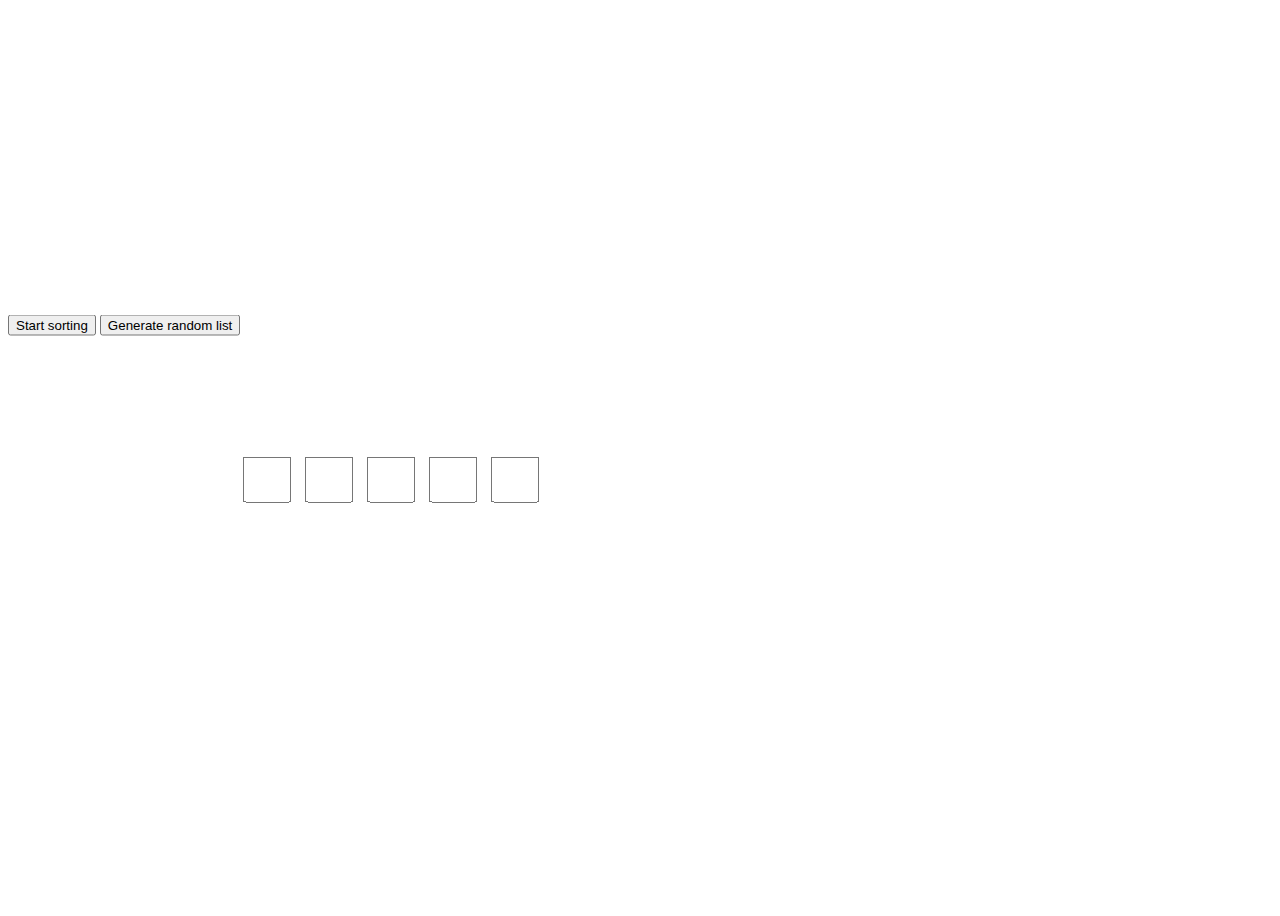
==== index.html @ 15d55e16 "first commit" ====
<!DOCTYPE html>
<html lang="en">
<head>
    <meta charset="UTF-8">
    <meta http-equiv="X-UA-Compatible" content="IE=edge">
    <meta name="viewport" content="width=device-width, initial-scale=1.0">
    <title>Sorting Visualizer</title>
    <link rel="stylesheet" href="main.css">
</head>
<body>
    <div class="container">
        <button class="start-btn">Start sorting</button>
        <button class="random-list">Generate random list</button>
        <ul class='number-list'>
            <input type="text">
            <input type="text">
            <input type="text">
            <input type="text">
            <input type="text">
        </ul>
    </div>
</body>
<script src="main.js"></script>
</html>
---- main.css ----
.html, body{
    height:100vh;
}
.container{
    position: relative;
    top: 50%;
    left:50%;
    transform: translate(-50%,-50%);
}
.number-list{
    /* border:2px solid black;  */
    position: relative;
    left:40%;
    transform: translateX(-25%);
    height:250px;

}

.number-list input{
    position: relative;
    height:40px;
    width:40px;
    font-size: 20px;
    margin: 5px;
    text-align: center;
    top:40%;

}
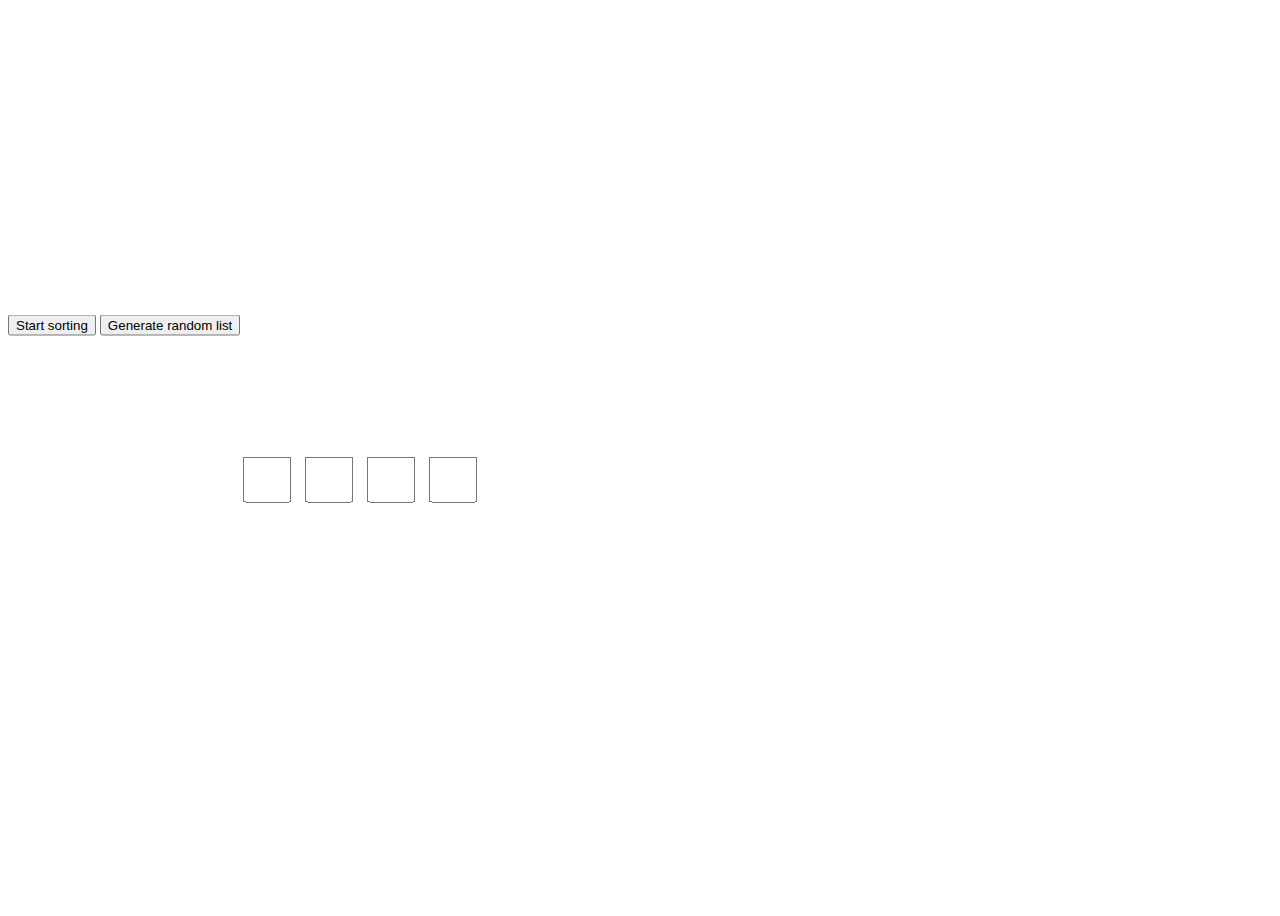
==== commit dab23441: "second commit" ====
--- a/index.html
+++ b/index.html
@@ -16,7 +16,12 @@
             <input type="text">
             <input type="text">
             <input type="text">
+
+
+
+            <!-- <input type="text">
             <input type="text">
+            <input type="text"> -->
         </ul>
     </div>
 </body>
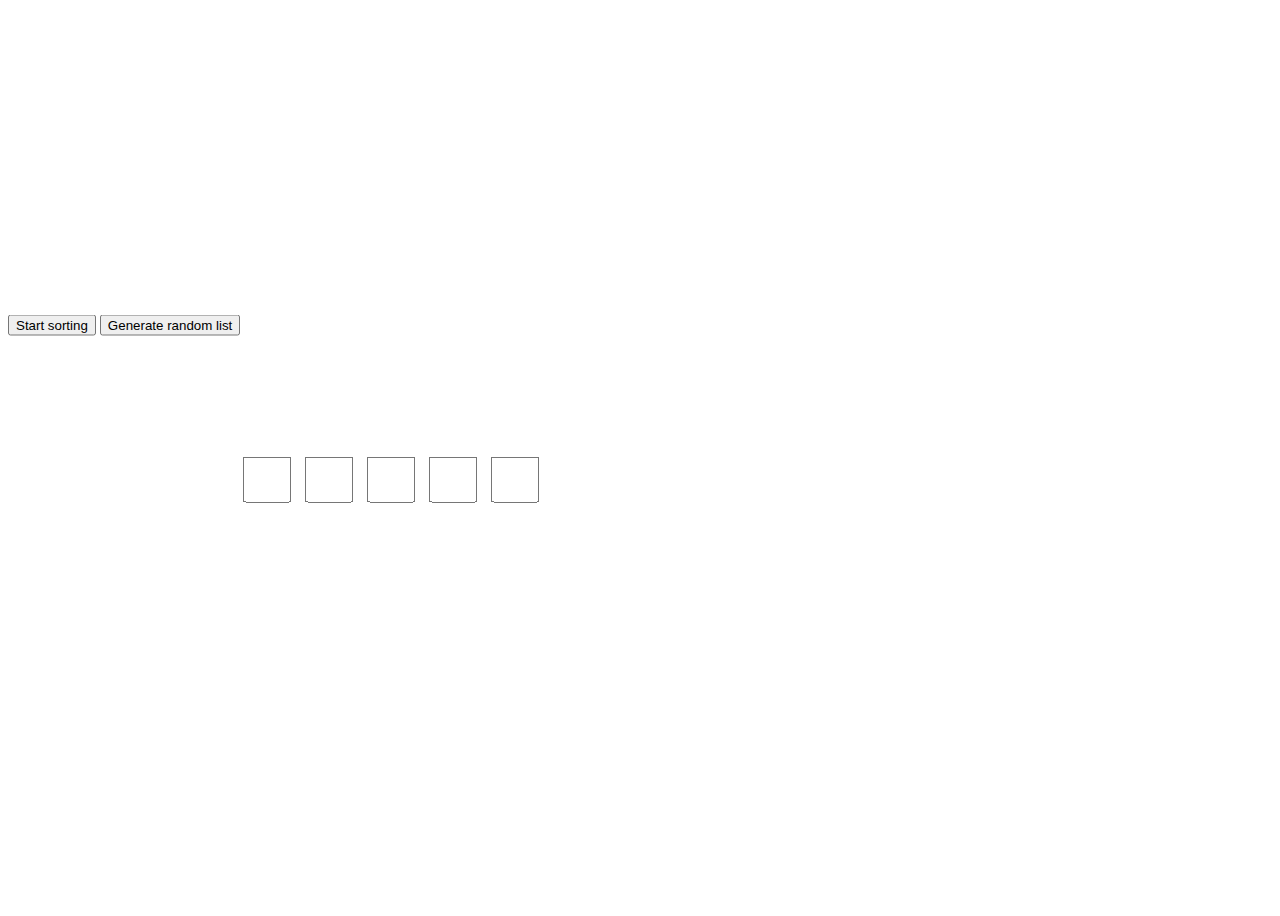
==== commit 463802f7: "third commit" ====
--- a/index.html
+++ b/index.html
@@ -1,29 +1,25 @@
 <!DOCTYPE html>
 <html lang="en">
-<head>
-    <meta charset="UTF-8">
-    <meta http-equiv="X-UA-Compatible" content="IE=edge">
-    <meta name="viewport" content="width=device-width, initial-scale=1.0">
+  <head>
+    <meta charset="UTF-8" />
+    <meta http-equiv="X-UA-Compatible" content="IE=edge" />
+    <meta name="viewport" content="width=device-width, initial-scale=1.0" />
     <title>Sorting Visualizer</title>
-    <link rel="stylesheet" href="main.css">
-</head>
-<body>
+    <link rel="stylesheet" href="main.css" />
+  </head>
+  <body>
     <div class="container">
-        <button class="start-btn">Start sorting</button>
-        <button class="random-list">Generate random list</button>
-        <ul class='number-list'>
-            <input type="text">
-            <input type="text">
-            <input type="text">
-            <input type="text">
-
-
-
-            <!-- <input type="text">
-            <input type="text">
-            <input type="text"> -->
-        </ul>
+      <button class="start-btn">Start sorting</button>
+      <button class="random-list">Generate random list</button>
+      <ul class="number-list">
+        <input type="text" />
+        <input type="text" />
+        <input type="text" />
+        <input type="text" />
+        <input type="text" />
+      </ul>
     </div>
-</body>
-<script src="main.js"></script>
-</html>+  </body>
+  <script type="module" src="main.js"></script>
+  <!-- <script src="test.js"></script> -->
+</html>
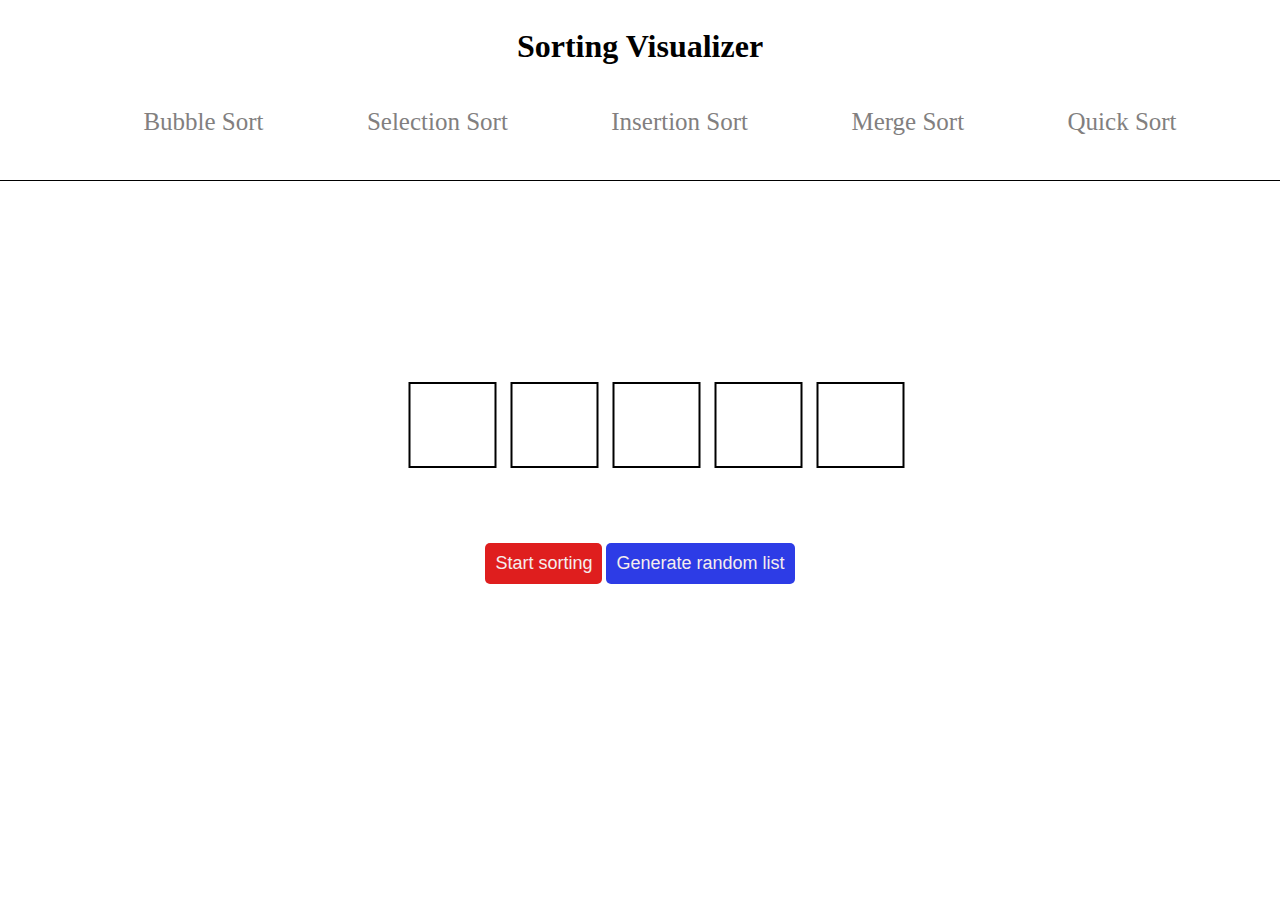
==== commit d1cabc85: "finished basic UI" ====
--- a/index.html
+++ b/index.html
@@ -1,25 +1,42 @@
 <!DOCTYPE html>
 <html lang="en">
-  <head>
-    <meta charset="UTF-8" />
-    <meta http-equiv="X-UA-Compatible" content="IE=edge" />
-    <meta name="viewport" content="width=device-width, initial-scale=1.0" />
-    <title>Sorting Visualizer</title>
-    <link rel="stylesheet" href="main.css" />
-  </head>
-  <body>
-    <div class="container">
-      <button class="start-btn">Start sorting</button>
-      <button class="random-list">Generate random list</button>
-      <ul class="number-list">
-        <input type="text" />
-        <input type="text" />
-        <input type="text" />
-        <input type="text" />
-        <input type="text" />
-      </ul>
-    </div>
-  </body>
-  <script type="module" src="main.js"></script>
-  <!-- <script src="test.js"></script> -->
+    <head>
+        <meta charset="UTF-8" />
+        <meta http-equiv="X-UA-Compatible" content="IE=edge" />
+        <meta name="viewport" content="width=device-width, initial-scale=1.0" />
+        <title>Sorting Visualizer</title>
+        <link rel="stylesheet" href="main.css" />
+    </head>
+    <body>
+        <header>
+            <h1>Sorting Visualizer</h1>
+            <nav class="main-nav">
+                <ul>
+                    <li>Bubble Sort</li>
+                    <li>Selection Sort</li>
+                    <li>Insertion Sort</li>
+                    <li>Merge Sort</li>
+                    <li>Quick Sort</li>
+                </ul>
+            </nav>
+        </header>
+
+        <div class="container">
+            <div>
+                <ul class="number-list">
+                    <input type="text" />
+                    <input type="text" />
+                    <input type="text" />
+                    <input type="text" />
+                    <input type="text" />
+                </ul>
+            </div>
+            <div class="buttons">
+              <button class="start-btn">Start sorting</button>
+              <button class="random-list">Generate random list</button>
+            </div>
+        </div>
+    </body>
+    <script type="module" src="main.js"></script>
+    <!-- <script src="test.js"></script> -->
 </html>
--- a/main.css
+++ b/main.css
@@ -1,11 +1,56 @@
+:root{
+    --height-width: 80px;
+}
+
 .html, body{
     height:100vh;
+    margin: 0;
+}
+
+header{
+    /* border:2px solid black; */
+    border-bottom: 1px solid #000;
+    display: flex;
+    flex-direction: column;
+    height:20%;
+    justify-content: space-evenly;
+    /* margin: 0; */
+
+}
+h1{
+    margin: 0 auto;
+}
+nav ul{
+    display: flex;
+    /* border:1px solid black; */
+    justify-content:space-evenly
+
+}
+nav ul li{
+    list-style-type: none;
+    font-size: 25px;
+    color: rgb(130, 127, 127);
+}
+nav ul li:hover{
+    cursor: pointer;
+    color: black;
+}
+.active{
+    color:black;
+    font-weight:500;
 }
 .container{
-    position: relative;
-    top: 50%;
-    left:50%;
-    transform: translate(-50%,-50%);
+    /* position: relative; */
+    /* top: 50%; */
+    /* left:50%; */
+    /* transform: translate(-50%,-50%); */
+    /* border: 2px solid black; */
+    margin-top: 80px;
+    display: flex;
+    flex-direction: column;
+    align-items: center;
+    
+
 }
 .number-list{
     /* border:2px solid black;  */
@@ -13,16 +58,45 @@
     left:40%;
     transform: translateX(-25%);
     height:250px;
+    width: 750px;
 
 }
 
 .number-list input{
     position: relative;
-    height:40px;
-    width:40px;
-    font-size: 20px;
+    height:var(--height-width);
+    width:var(--height-width);
+    font-size: 40px;
     margin: 5px;
     text-align: center;
     top:40%;
+    border: 2px solid black;
+
+}
+.buttons .start-btn{
+    background-color: rgb(223, 30, 30);
+    border: 0;
+    padding: 10px;
+    border-radius:5px;
+    color:rgb(245, 237, 237);
+    font-size: 18px;
+}
+.buttons .start-btn:hover{
+    background-color: rgb(211, 9, 9);
+    cursor: pointer;
+
+}
+
+.buttons .random-list{
+    background-color: rgb(45, 60, 230);
+    border: 0;
+    padding: 10px;
+    border-radius:5px;
+    color:rgb(245, 237, 237);
+    font-size: 18px;
+}
+.buttons .random-list:hover{
+    background-color: rgb(12, 30, 228);
+    cursor: pointer;
 
 }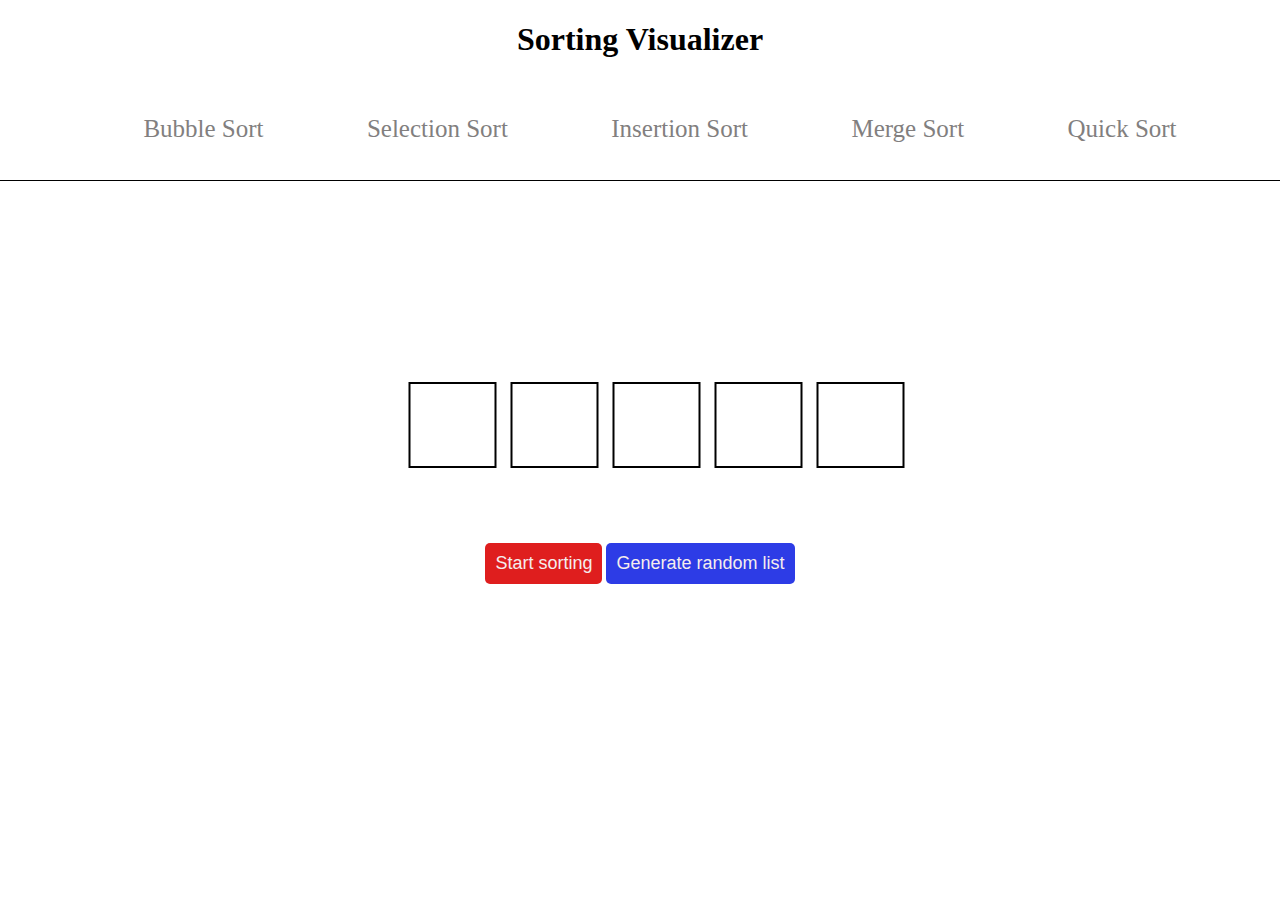
==== commit 6b366190: "add change-theme-button" ====
--- a/index.html
+++ b/index.html
@@ -10,6 +10,13 @@
     <body>
         <header>
             <h1>Sorting Visualizer</h1>
+            <div class="dark-mode-button">
+                <div class="inner-circle">
+                    <div class="inner-inner-circle">
+                        
+                    </div>
+                </div>
+            </div>
             <nav class="main-nav">
                 <ul>
                     <li>Bubble Sort</li>
@@ -32,8 +39,8 @@
                 </ul>
             </div>
             <div class="buttons">
-              <button class="start-btn">Start sorting</button>
-              <button class="random-list">Generate random list</button>
+                <button class="start-btn">Start sorting</button>
+                <button class="random-list">Generate random list</button>
             </div>
         </div>
     </body>
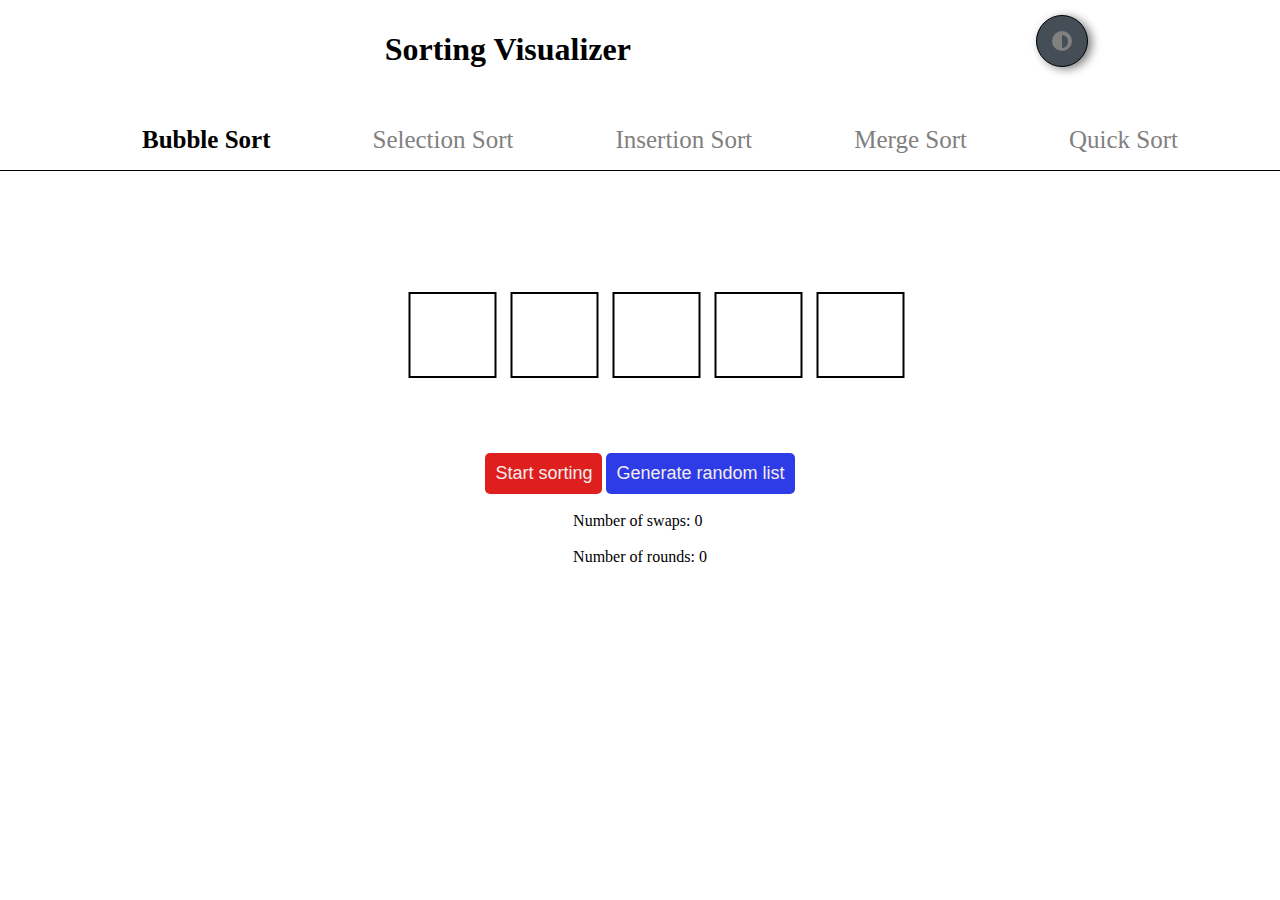
==== commit bfb1324c: "change classes' names and add analysis" ====
--- a/index.html
+++ b/index.html
@@ -10,16 +10,14 @@
     <body>
         <header>
             <h1>Sorting Visualizer</h1>
-            <div class="dark-mode-button">
+            <div class="change-theme-color-button">
                 <div class="inner-circle">
-                    <div class="inner-inner-circle">
-                        
-                    </div>
+                    <div class="inner-inner-circle"></div>
                 </div>
             </div>
             <nav class="main-nav">
                 <ul>
-                    <li>Bubble Sort</li>
+                    <li class="active">Bubble Sort</li>
                     <li>Selection Sort</li>
                     <li>Insertion Sort</li>
                     <li>Merge Sort</li>
@@ -29,7 +27,7 @@
         </header>
 
         <div class="container">
-            <div>
+            <div class="squares-container">
                 <ul class="number-list">
                     <input type="text" />
                     <input type="text" />
@@ -42,8 +40,15 @@
                 <button class="start-btn">Start sorting</button>
                 <button class="random-list">Generate random list</button>
             </div>
+            <div class="analysis">
+                <br />
+                <span>Number of swaps: </span><span class="swaps">0</span> <br /><br />
+                <span>Number of rounds: </span><span class="rounds">0</span>
+            </div>
         </div>
     </body>
     <script type="module" src="main.js"></script>
+    <script src="changeTheme.js"></script>
+    <script src="navBarEffect.js"></script>
     <!-- <script src="test.js"></script> -->
 </html>
--- a/main.css
+++ b/main.css
@@ -1,102 +1,166 @@
-:root{
+:root {
     --height-width: 80px;
+    --height-width-change-theme-color-button-inner-circle: 40%;
 }
 
-.html, body{
-    height:100vh;
+.html,
+body {
+    height: 100vh;
     margin: 0;
 }
 
-header{
-    /* border:2px solid black; */
+.change-body-background-dark {
+    transition: background-color 0.5s ease-in;
+    background-color: rgb(136, 133, 133);
+}
+.change-body-background-light {
+    transition: background-color 0.5s ease-in;
+    background-color: white;
+}
+header {
     border-bottom: 1px solid #000;
+    display: grid;
+    grid-template-areas:
+        "title title title title change-theme-color-button"
+        "nav nav nav nav nav";
+    padding-top: 10px;
+    gap: 20px;
+}
+
+h1 {
+    grid-area: title;
+    text-align: center;
+}
+
+.change-theme-color-button {
+    border: 1px solid black;
+    border-radius: 50%;
     display: flex;
-    flex-direction: column;
-    height:20%;
+    justify-content: center;
+    align-items: center;
+    width: 50px;
+    height: 50px;
+    grid-area: change-theme-color-button;
+    margin-top: 5px;
+    background-color: #454e56;
+    box-shadow: 4px 2px 10px gray;
+}
+
+@keyframes change-theme-color-button-animation {
+    0% {
+        transform: translate(0px, 0px);
+    }
+    100% {
+        transform: translate(-2px, -3px);
+    }
+}
+.change-theme-color-button:hover {
+    animation-name: change-theme-color-button-animation;
+    animation-duration: 1s;
+    animation-timing-function: ease;
+    animation-fill-mode: forwards;
+    cursor: pointer;
+}
+
+.inner-circle {
+    border-radius: 50%;
+    background-color: gray;
+    width: var(--height-width-change-theme-color-button-inner-circle);
+    height: var(--height-width-change-theme-color-button-inner-circle);
+    display: flex;
+    align-items: center;
+}
+.inner-inner-circle {
+    background-color: #454e56;
+    border-top-right-radius: 100px;
+    border-bottom-right-radius: 100px;
+    width: 30%;
+    height: 65%;
+    margin-left: 10px;
+}
+nav {
+    grid-area: nav;
+}
+
+nav ul {
+    display: flex;
     justify-content: space-evenly;
-    /* margin: 0; */
+}
 
-}
-h1{
-    margin: 0 auto;
-}
-nav ul{
-    display: flex;
-    /* border:1px solid black; */
-    justify-content:space-evenly
-
-}
-nav ul li{
+nav ul li {
     list-style-type: none;
     font-size: 25px;
     color: rgb(130, 127, 127);
 }
-nav ul li:hover{
+.change-text-color {
+    color: white;
+}
+
+nav ul li:hover {
     cursor: pointer;
     color: black;
+    font-weight: 560;
 }
-.active{
-    color:black;
-    font-weight:500;
+
+.active {
+    color: black;
+    font-weight: 550;
 }
-.container{
-    /* position: relative; */
-    /* top: 50%; */
-    /* left:50%; */
-    /* transform: translate(-50%,-50%); */
-    /* border: 2px solid black; */
-    margin-top: 80px;
+
+.container {
     display: flex;
     flex-direction: column;
     align-items: center;
-    
-
-}
-.number-list{
-    /* border:2px solid black;  */
-    position: relative;
-    left:40%;
-    transform: translateX(-25%);
-    height:250px;
-    width: 750px;
-
 }
 
-.number-list input{
+.number-list {
     position: relative;
-    height:var(--height-width);
-    width:var(--height-width);
+    left: 40%;
+    transform: translateX(-25%);
+    height: 250px;
+
+    width: 750px;
+}
+
+.number-list input {
+    position: relative;
+    height: var(--height-width);
+    width: var(--height-width);
     font-size: 40px;
     margin: 5px;
     text-align: center;
-    top:40%;
+    top: 40%;
     border: 2px solid black;
+}
 
-}
-.buttons .start-btn{
+.buttons .start-btn {
     background-color: rgb(223, 30, 30);
     border: 0;
     padding: 10px;
-    border-radius:5px;
-    color:rgb(245, 237, 237);
+    border-radius: 5px;
+    color: rgb(245, 237, 237);
     font-size: 18px;
 }
-.buttons .start-btn:hover{
+
+.buttons .start-btn:hover {
     background-color: rgb(211, 9, 9);
     cursor: pointer;
-
 }
 
-.buttons .random-list{
+.buttons .random-list {
     background-color: rgb(45, 60, 230);
     border: 0;
     padding: 10px;
-    border-radius:5px;
-    color:rgb(245, 237, 237);
+    border-radius: 5px;
+    color: rgb(245, 237, 237);
     font-size: 18px;
 }
-.buttons .random-list:hover{
+
+.buttons .random-list:hover {
     background-color: rgb(12, 30, 228);
     cursor: pointer;
+}
 
+.analysis{
+    /* display: hidden; */
 }